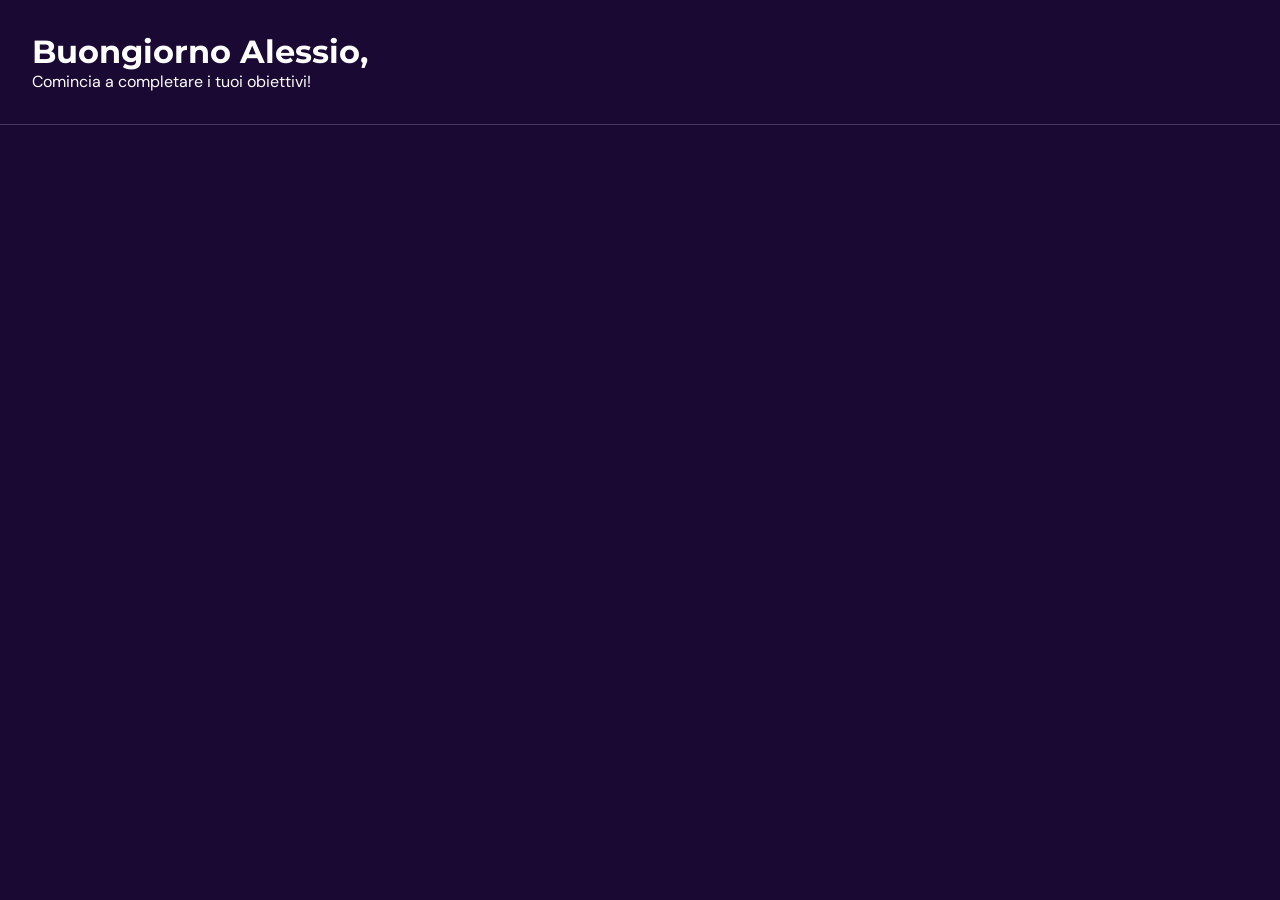
==== index copia.html @ dc63bf82 "First commit" ====
<!DOCTYPE html>

<html lang="it">
    <head>
        <title>Praxisum Facta</title>
        <meta name="viewport" content="width=device-width, initial-scale=1.0">
        <link rel="stylesheet" href="style copia.css">
        <!--Montserrat-->
        <link rel="preconnect" href="https://fonts.googleapis.com">
        <link rel="preconnect" href="https://fonts.gstatic.com" crossorigin>
        <link href="https://fonts.googleapis.com/css2?family=Montserrat:ital,wght@0,100..900;1,100..900&family=Space+Mono:ital,wght@0,400;0,700;1,400;1,700&display=swap" rel="stylesheet">
        <!--DM Sans-->
        <link rel="preconnect" href="https://fonts.googleapis.com">
        <link rel="preconnect" href="https://fonts.gstatic.com" crossorigin>
        <link href="https://fonts.googleapis.com/css2?family=DM+Sans:ital,opsz,wght@0,9..40,100..1000;1,9..40,100..1000&family=Montserrat:ital,wght@0,100..900;1,100..900&family=Space+Mono:ital,wght@0,400;0,700;1,400;1,700&display=swap" rel="stylesheet">
    </head>
    <body>
        <div class="panel">
            <h1><span id="greeting">Buongiorno</span> <span id="name">Alessio</span>,</h1>
            <span id="encouragement">Comincia a completare i tuoi obiettivi!</span>
        </div>
        <div class="content">
            <div class="task">

            </div>
        </div>
    </body>
</html>
---- style copia.css ----
body {
    height: 100dvh;
    margin: 0;
    display: flex;
    flex-direction: column;
    background-color: #190933;
    /*FONTs*/
    font-family: DM Sans;
    font-size: 16px;
    color: white;
}


/* TEXT */

h1,h2,h3,h4,h5,h6{
    font-family: Montserrat;
    margin: 0;
}


/* PANELS */

.panel {
    padding: 32px;
    background-color: #190933;
    border-bottom: 1px solid #D3C1EB40;
}


/* TASK */

.content {
    flex: 1;    
}

.task {
    display: flex;
    
}


/* TASK STATE */

.t-todo {
    
}

.t-done {
    color: #ffffff80;
}
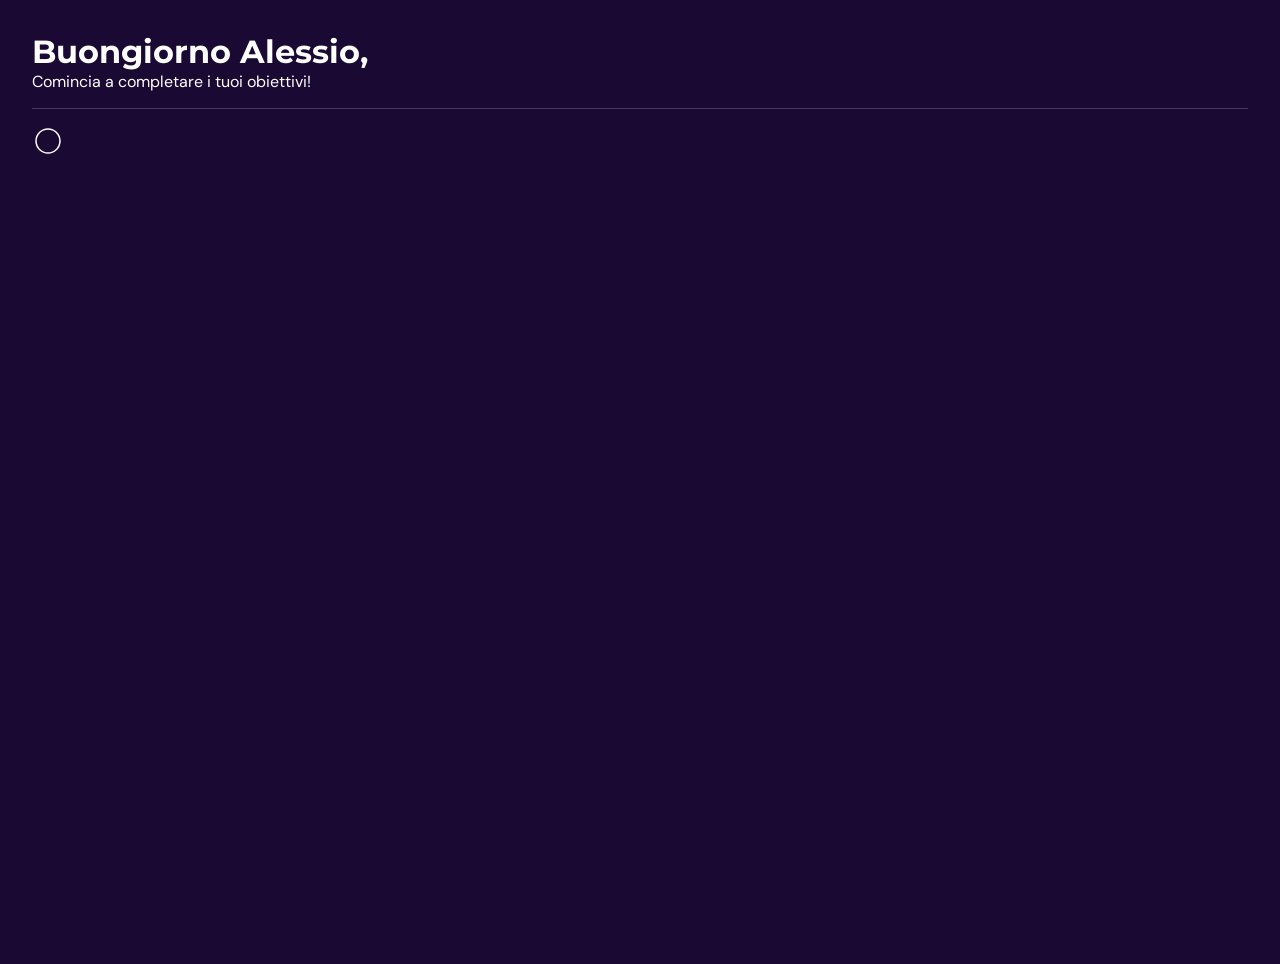
==== commit bb69a5e1: "Checkbox (problematic)" ====
--- a/index copia.html
+++ b/index copia.html
@@ -21,7 +21,11 @@
         </div>
         <div class="content">
             <div class="task">
-
+                <label class="checkbox-wrapper">
+                    <input type="checkbox" class="task-checkbox">
+                    <img src="assets/Check empty.svg" alt="" class="checkbox-icon todo">
+                    <img src="assets/Check full.svg" alt="" class="checkbox-icon done">
+                </label>
             </div>
         </div>
     </body>
--- a/style copia.css
+++ b/style copia.css
@@ -1,6 +1,7 @@
 body {
     height: 100dvh;
     margin: 0;
+    padding: 32px;
     display: flex;
     flex-direction: column;
     background-color: #190933;
@@ -22,7 +23,7 @@
 /* PANELS */
 
 .panel {
-    padding: 32px;
+    padding: 0 0 16px 0;
     background-color: #190933;
     border-bottom: 1px solid #D3C1EB40;
 }
@@ -31,21 +32,46 @@
 /* TASK */
 
 .content {
-    flex: 1;    
+    flex: 1;   
 }
 
 .task {
-    display: flex;
-    
+    margin-top: 16px;
+    margin-bottom: 16px;
+    gap: 8px;
+}
+
+.task-text {
+    flex: 1;
 }
 
 
 /* TASK STATE */
 
-.t-todo {
-    
+.task-new {
+    padding: 16px;
+    border-radius: 16px;
 }
 
-.t-done {
+.task-done {
     color: #ffffff80;
-}+}
+
+
+/* CHECKBOX STATE */
+
+.task-checkbox {
+    display: none;
+}
+
+.checkbox-icon.done {
+    display: none;
+}
+
+.task-checkbox:checked ~ .checkbox-icon.todo {
+    display: none;
+}
+
+.task-checkbox:checked ~ .checkbox-icon.done {
+    display: block;
+}
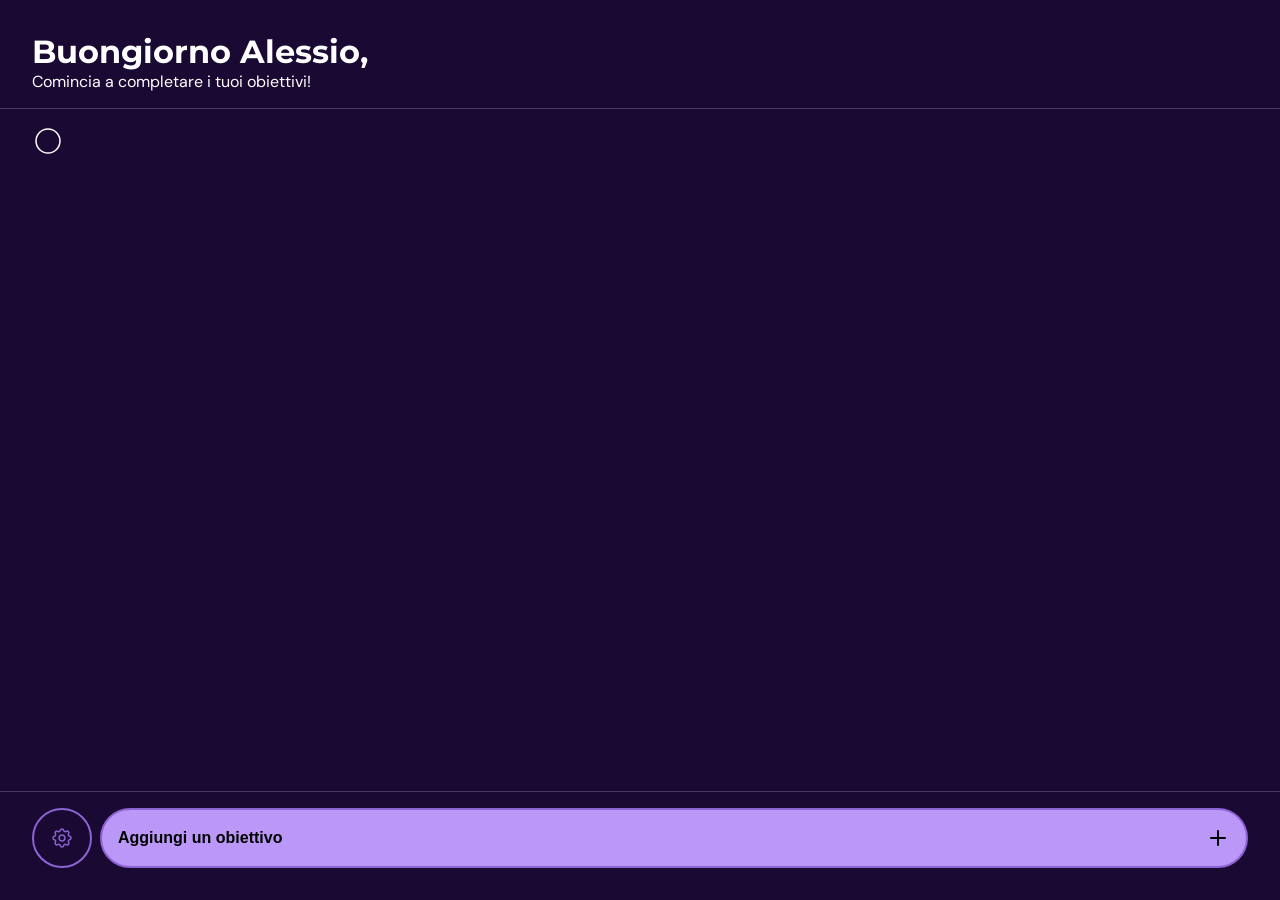
==== commit ea7798d9: "Code improved + bottom buttons" ====
--- a/index copia.html
+++ b/index copia.html
@@ -15,18 +15,29 @@
         <link href="https://fonts.googleapis.com/css2?family=DM+Sans:ital,opsz,wght@0,9..40,100..1000;1,9..40,100..1000&family=Montserrat:ital,wght@0,100..900;1,100..900&family=Space+Mono:ital,wght@0,400;0,700;1,400;1,700&display=swap" rel="stylesheet">
     </head>
     <body>
-        <div class="panel">
+        <div class="panel panel-top">
             <h1><span id="greeting">Buongiorno</span> <span id="name">Alessio</span>,</h1>
             <span id="encouragement">Comincia a completare i tuoi obiettivi!</span>
         </div>
-        <div class="content">
+        <div class="task-list">
             <div class="task">
-                <label class="checkbox-wrapper">
+                <label class="label-checkbox">
                     <input type="checkbox" class="task-checkbox">
-                    <img src="assets/Check empty.svg" alt="" class="checkbox-icon todo">
-                    <img src="assets/Check full.svg" alt="" class="checkbox-icon done">
+                    <img src="assets/checkbox todo.svg" alt="" class="checkbox-icon todo">
+                    <img src="assets/checkbox done.svg" alt="" class="checkbox-icon done">
                 </label>
             </div>
         </div>
+        <div class="panel panel-bottom">
+            <button class="button button-secondary">
+                <img src="assets/settings.svg" alt="Apri le impostazioni">
+            </button>
+            <button class="button button-cta">
+                <span>Aggiungi un obiettivo</span>
+                <span style="display: flex;"><img src="assets/plus.svg" alt=""></span>
+            </button>
+        </div>
     </body>
-</html>+</html>
+
+<!--SEI RIMASTO CHE DEVI SISTEMARE I BUTTON DI PANEL BOTTOM CON cta E secondary-->
--- a/style copia.css
+++ b/style copia.css
@@ -1,7 +1,6 @@
 body {
     height: 100dvh;
     margin: 0;
-    padding: 32px;
     display: flex;
     flex-direction: column;
     background-color: #190933;
@@ -23,21 +22,63 @@
 /* PANELS */
 
 .panel {
-    padding: 0 0 16px 0;
+    position: sticky;
     background-color: #190933;
+}
+
+.panel-top {
+    top: 0;
+    padding: 32px 32px 16px 32px;
     border-bottom: 1px solid #D3C1EB40;
+}
+
+.panel-bottom {
+    bottom: 0;
+    padding: 16px 32px 32px 32px;
+    border-top: 1px solid #D3C1EB40;
+    display: flex;
+    gap: 8px;
+}
+
+
+/* BUTTONs */
+
+button {
+    display: flex;
+    justify-content: space-between;
+    align-items: center;
+    border-radius: 99px;
+    padding: 16px;
+    cursor: pointer;
+    /* FONT */
+    font-size: inherit;
+    font-weight: 600;
+}
+
+.button-cta {
+    width: 100%;
+    background-color: #BB97F8;
+    border: 2px solid #8C63D2;
+}
+
+.button-secondary {
+    width: fit-content;
+    background-color: transparent;
+    border: 2px solid #8C63D2;
 }
 
 
 /* TASK */
 
-.content {
+.task-list {
+    padding: 0 32px 0 32px;
     flex: 1;   
 }
 
 .task {
     margin-top: 16px;
     margin-bottom: 16px;
+    display: flex;
     gap: 8px;
 }
 
@@ -58,7 +99,14 @@
 }
 
 
-/* CHECKBOX STATE */
+/* CHECKBOX */
+
+.label-checkbox {
+    display: flex;
+    align-items: center;
+    width: 32px;
+    height: 32px;
+} 
 
 .task-checkbox {
     display: none;
